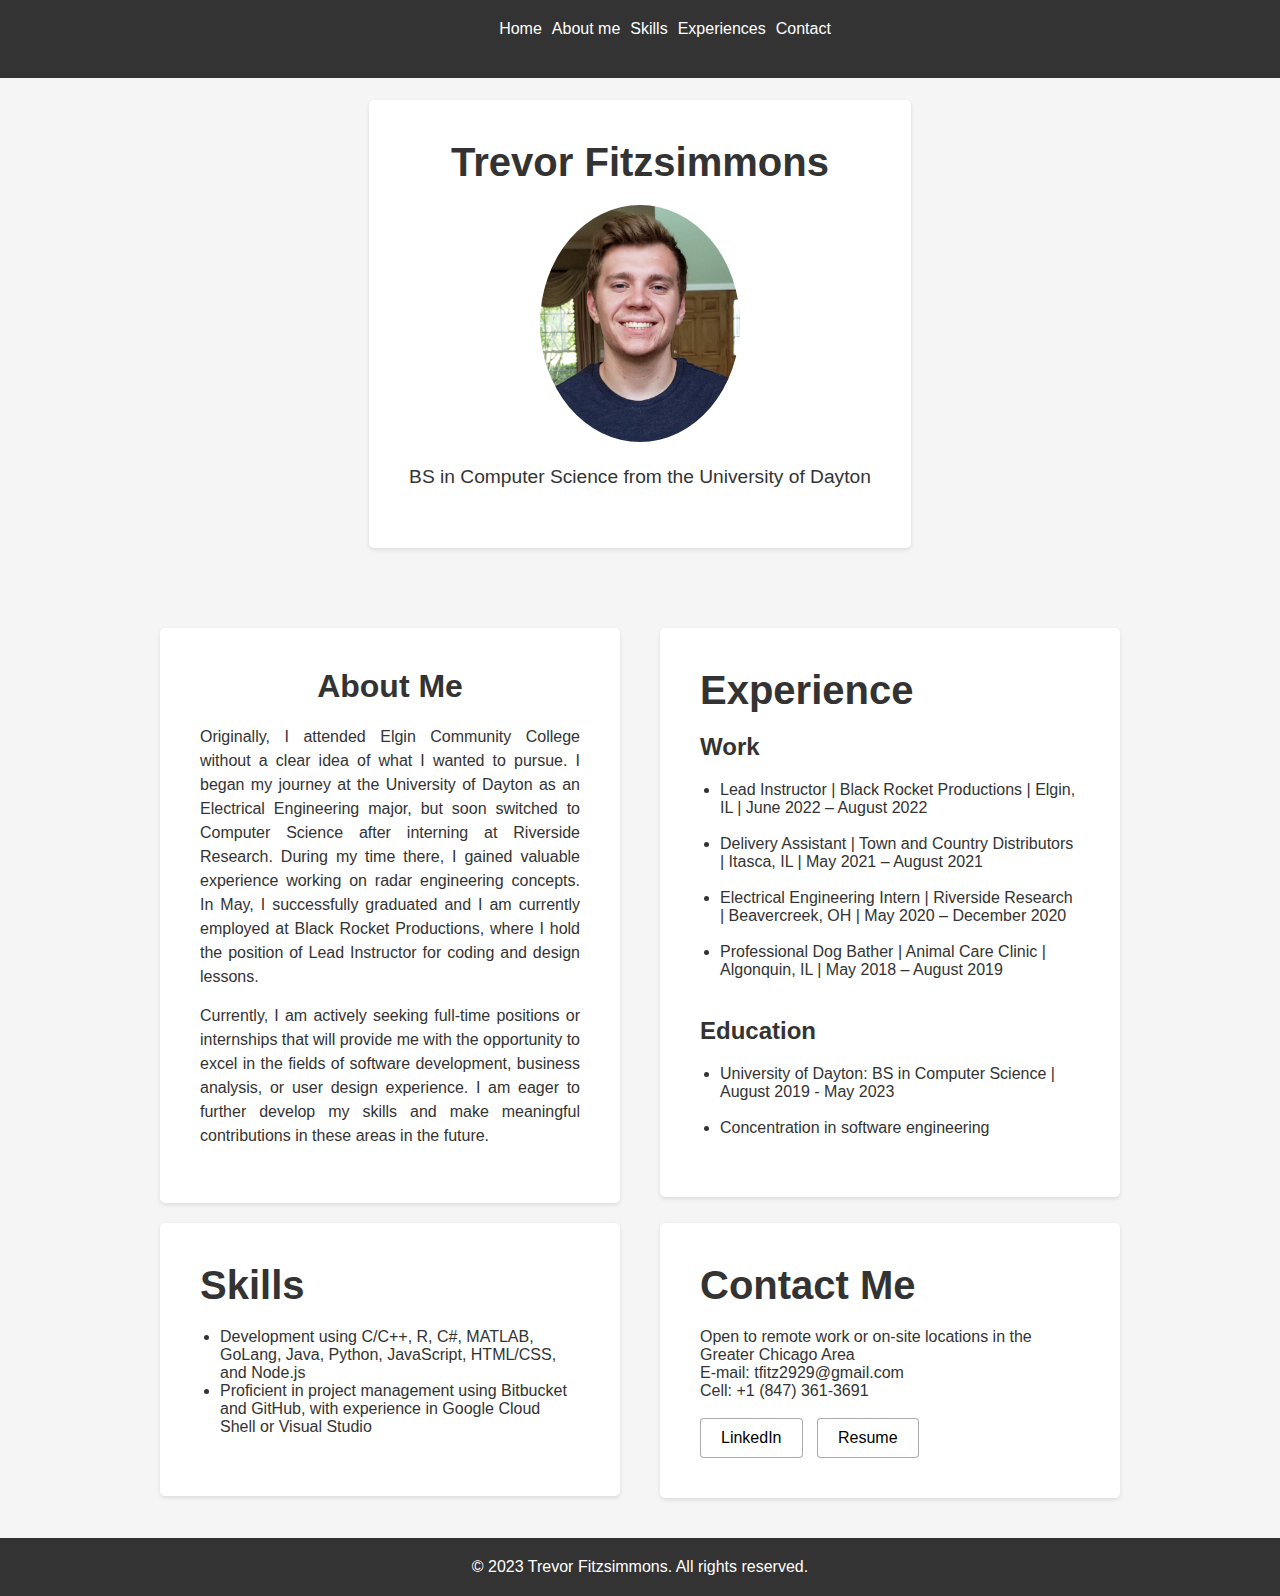
==== index.html @ c7a996df "spacing" ====
<!DOCTYPE html>
<html lang="en">
<head>
  <meta charset="UTF-8">
  <meta name="viewport" content="width=device-width, initial-scale=1.0">
  <title>Portfolio</title>
  <link rel="stylesheet" href="content/css/style.css">
  <script src="content/src/script.js"></script>
</head>
<body>
  <header>
    <nav>
      <ul>
        <li><a href="#home" onclick="navigateToSection('home')">Home</a></li>
        <li><a href="#about" onclick="navigateToSection('about')">About me</a></li>
        <li><a href="#skills" onclick="navigateToSection('skills')">Skills</a></li>
        <li><a href="#experience" onclick="navigateToSection('experience')">Experiences</a></li>
        <li><a href="#contact" onclick="navigateToSection('contact')">Contact</a></li>
      </ul>
    </nav>
  </header>

  <div class="container">
    <section id="home">
      <div class="home-content">
        <h1>Trevor Fitzsimmons</h1>
        <img src="content/media/dayton pic.jpeg" alt="picofme" class="profile-pic">
        <p class="tagline">BS in Computer Science from the University of Dayton</p>
      </div>
    </section>
  <div class="section-container">
    <section id="about">
      <h1>About Me</h1>
      <p>
        Originally, I attended Elgin Community College without a clear idea of what I wanted to pursue. I began my journey at the University of Dayton as an Electrical Engineering major, but soon switched to Computer Science after interning at Riverside Research. During my time there, I gained valuable experience working on radar engineering concepts. In May, I successfully graduated and I am currently employed at Black Rocket Productions, where I hold the position of Lead Instructor for coding and design lessons.
      </p>
      <p>
        Currently, I am actively seeking full-time positions or internships that will provide me with the opportunity to excel in the fields of software development, business analysis, or user design experience. I am eager to further develop my skills and make meaningful contributions in these areas in the future.
      </p>
    </section>
  </div>
  <div class="section-container">
    <section id="experience">
      <h1>Experience</h1>
      <h2>Work</h2>
      <ul>
        <li>Lead Instructor | Black Rocket Productions | Elgin, IL | June 2022 – August 2022</li><br>
        <li>Delivery Assistant | Town and Country Distributors | Itasca, IL | May 2021 – August 2021</li><br>
        <li>Electrical Engineering Intern | Riverside Research | Beavercreek, OH | May 2020 – December 2020</li><br>
        <li>Professional Dog Bather | Animal Care Clinic | Algonquin, IL | May 2018 – August 2019</li><br>
      </ul>
      <h2>Education</h2>
      <ul>
        <li>University of Dayton: BS in Computer Science | August 2019 - May 2023</li><br>
        <li>Concentration in software engineering</li>
      </ul>
    </section>
  </div>
  <div class="section-container">
    <section id="skills">
      <h1>Skills</h1>
      <ul>
        <li>Development using C/C++, R, C#, MATLAB, GoLang, Java, Python, JavaScript, HTML/CSS, and Node.js</li>
        <li>Proficient in project management using Bitbucket and GitHub, with experience in Google Cloud Shell or Visual Studio</li>
      </ul>
    </section>
  </div>
  <div class="section-container">
    <section id="contact">
      <h1>Contact Me</h1>
      <p>Open to remote work or on-site locations in the Greater Chicago Area</p>
      <p>E-mail: tfitz2929@gmail.com</p>
      <p>Cell: +1 (847) 361-3691</p><br>
      <a href="https://www.linkedin.com/in/trevorfitzsimmons/" class="btn">LinkedIn</a>
      <a href="content/media/RESUME2023_w.pdf" class="btn">Resume</a>
    </section>
  </div>
  </div>

  <footer>
    <p>&copy; 2023 Trevor Fitzsimmons. All rights reserved.</p>
  </footer>
</body>
</html>
---- content/css/style.css ----
/* Reset default browser styles */
body, h1, h2, h3, h4, h5, h6, p, ul, li {
  margin: 0;
  padding: 0;
}

body {
  font-family: 'Helvetica', sans-serif;
  background-color: #f5f5f5;
  color: #333333;
}

header {
  background-color: #333333;
  color: #ffffff;
  padding: 20px;
  display: flex;
  justify-content: center;
  position: fixed; /* Added position: fixed */
  top: 0; /* Added top: 0 */
  width: 100%; /* Added width: 100% */
}

nav ul {
  list-style: none;
  display: flex;
}

nav ul li {
  margin-right: 10px;
}

nav ul li a {
  color: #ffffff;
  text-decoration: none;
  transition: color 0.3s ease;
}

nav ul li a:hover {
  color: #ff69b4;
}

.container {
  display: flex;
  flex-wrap: wrap;
  justify-content: space-between;
  max-width: 960px;
  margin: 0 auto;
  padding: 20px;
}

.section-container {
  flex: 0 0 calc(50% - 20px); /* Adjust the value to your desired spacing between columns */
  margin-bottom: 20px;
}

section {
  padding: 40px;
  background-color: #ffffff;
  border-radius: 5px;
  box-shadow: 0 2px 4px rgba(0, 0, 0, 0.1);
}

h1, h2 {
  margin-bottom: 20px;
}

h1 {
  font-size: 2.5rem;
}

.tagline {
  font-size: 1.2rem;
  margin-bottom: 20px;
}

.profile-pic {
  width: 200px;
  margin-bottom: 20px;
  border-radius: 50%;
}

ul {
  list-style-type: disc;
  margin-bottom: 20px;
  padding-left: 20px;
}

.btn {
  display: inline-block;
  padding: 10px 20px;
  background-color: #ffffff;
  color: #000000;
  text-decoration: none;
  border-radius: 4px;
  transition: background-color 0.3s ease;
  margin-right: 10px;
  border: 1px solid #00000054; /* Added border property */
}

.btn:hover {
  background-color: #eeeeee;
}

footer {
  background-color: #333333;
  color: #ffffff;
  padding: 20px;
  text-align: center;
}

footer p {
  margin: 0;
}

#home {
  padding: 40px;
  margin: 80px auto; /* Adjust the margin values as needed */
  background-color: #ffffff;
  border-radius: 5px;
  box-shadow: 0 2px 4px rgba(0, 0, 0, 0.1);
  display: flex;
  flex-direction: column;
  justify-content: center;
  align-items: center;
  text-align: center;
}

#about {
  padding: 40px;
  background-color: #ffffff;
  border-radius: 5px;
  box-shadow: 0 2px 4px rgba(0, 0, 0, 0.1);
  text-align: justify;
}

#about h1 {
  font-size: 2rem;
  text-align: center;
  margin-bottom: 20px;
}

#about p {
  margin-bottom: 15px;
  line-height: 1.5;
}

#about ul {
  margin-bottom: 20px;
  padding-left: 20px;
}

#about ul li {
  margin-bottom: 10px;
}
/* Media queries for responsiveness */
@media screen and (max-width: 768px) {
  header {
    padding: 10px;
  }

  .container {
    padding: 20px;
  }

  section {
    padding: 20px;
  }

  .profile-pic {
    width: 200px;
  }
}
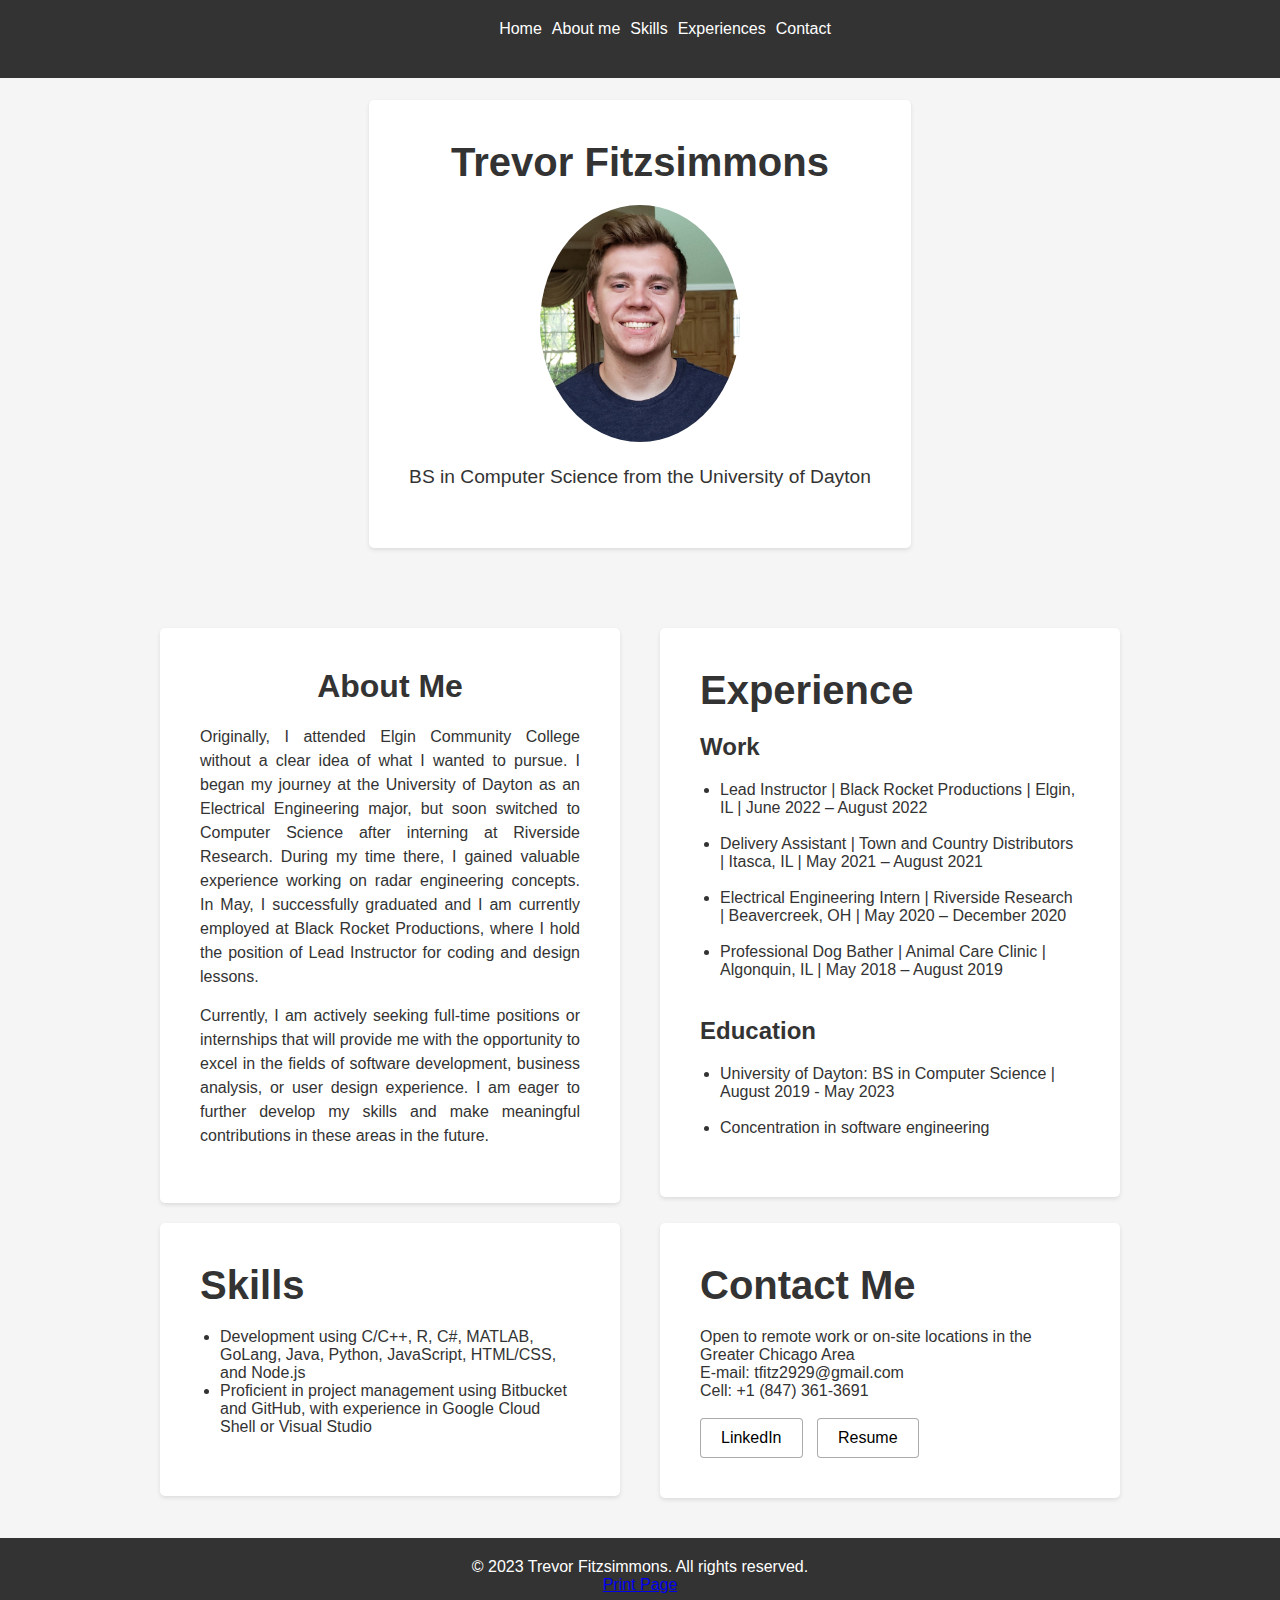
==== commit 9efffcd0: "added javascript functionality for QOL" ====
--- a/index.html
+++ b/index.html
@@ -72,13 +72,14 @@
       <p>E-mail: tfitz2929@gmail.com</p>
       <p>Cell: +1 (847) 361-3691</p><br>
       <a href="https://www.linkedin.com/in/trevorfitzsimmons/" class="btn">LinkedIn</a>
-      <a href="content/media/RESUME2023_w.pdf" class="btn">Resume</a>
+      <a href="content/media/Fitzsimmons_T_Resume.pdf" class="btn">Resume</a>
     </section>
   </div>
   </div>
 
   <footer>
     <p>&copy; 2023 Trevor Fitzsimmons. All rights reserved.</p>
+    <a href="javascript:window.print();">Print Page</a>
   </footer>
 </body>
 </html>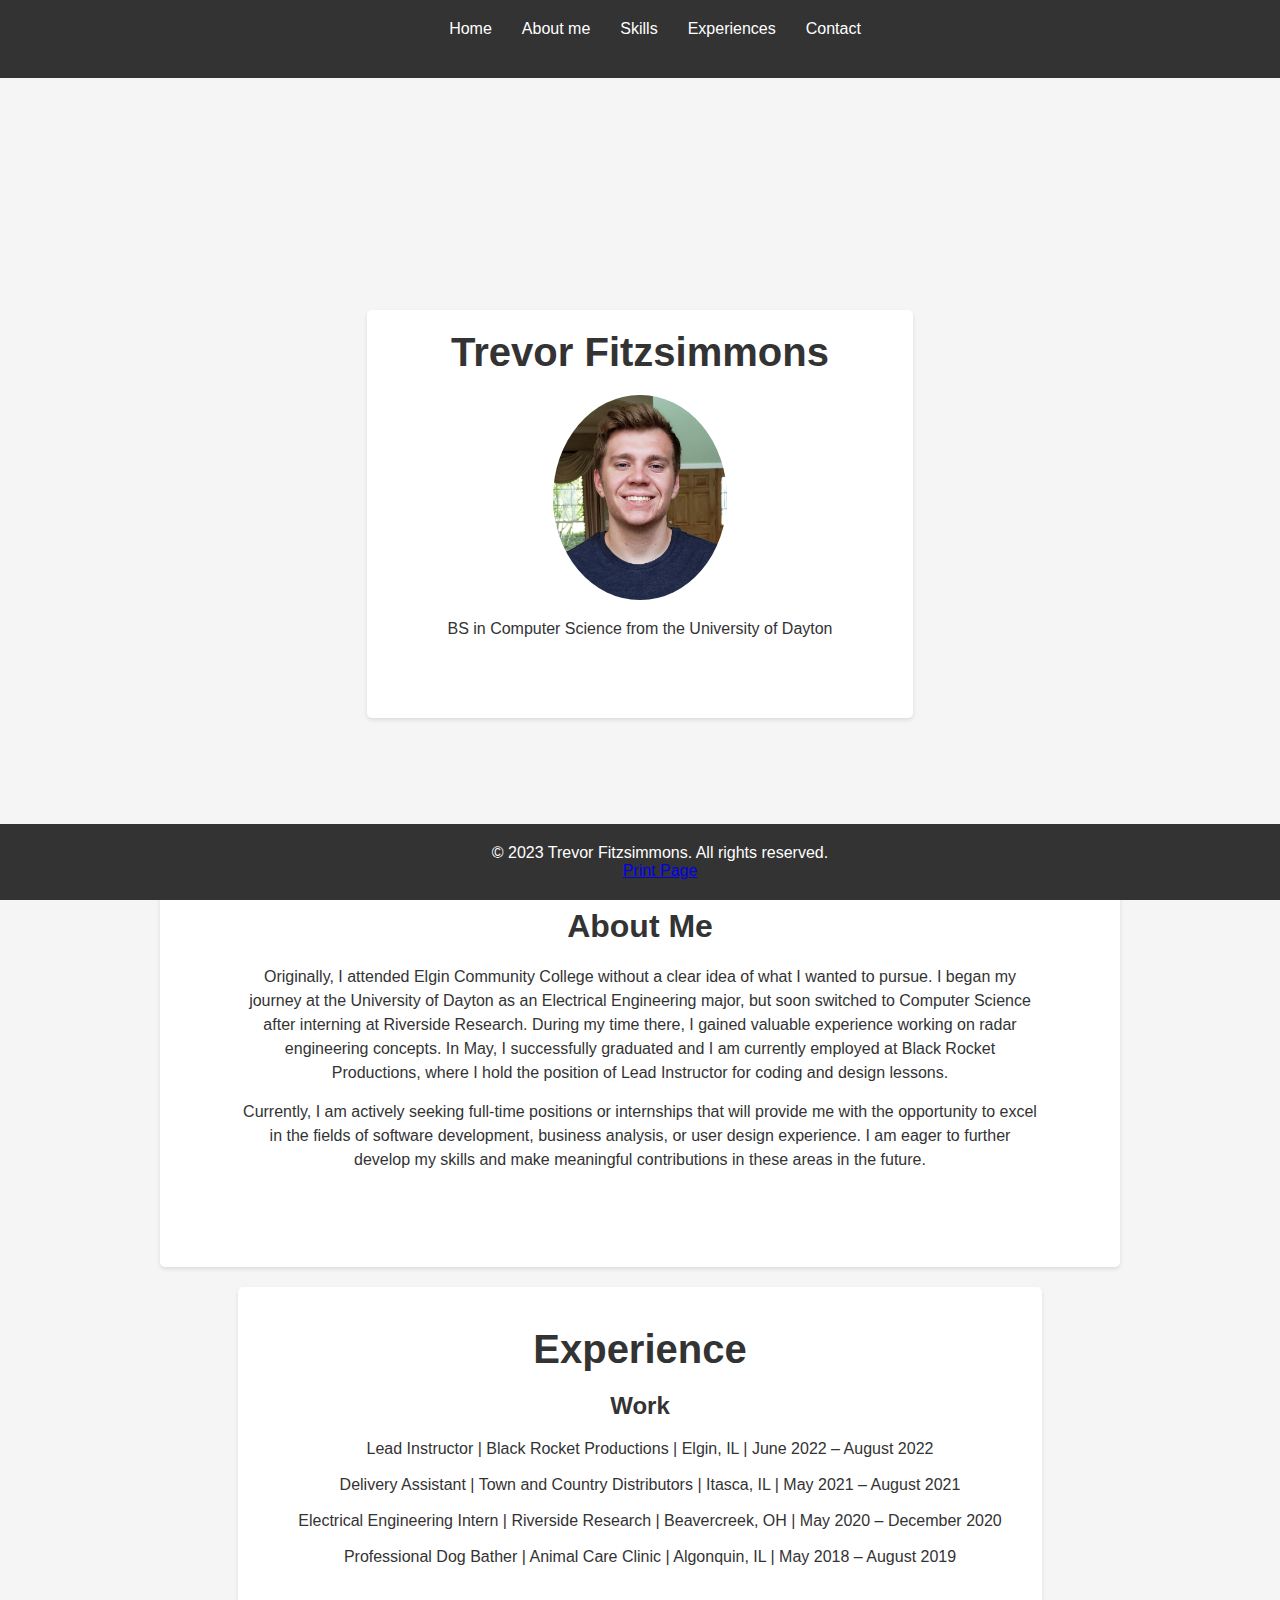
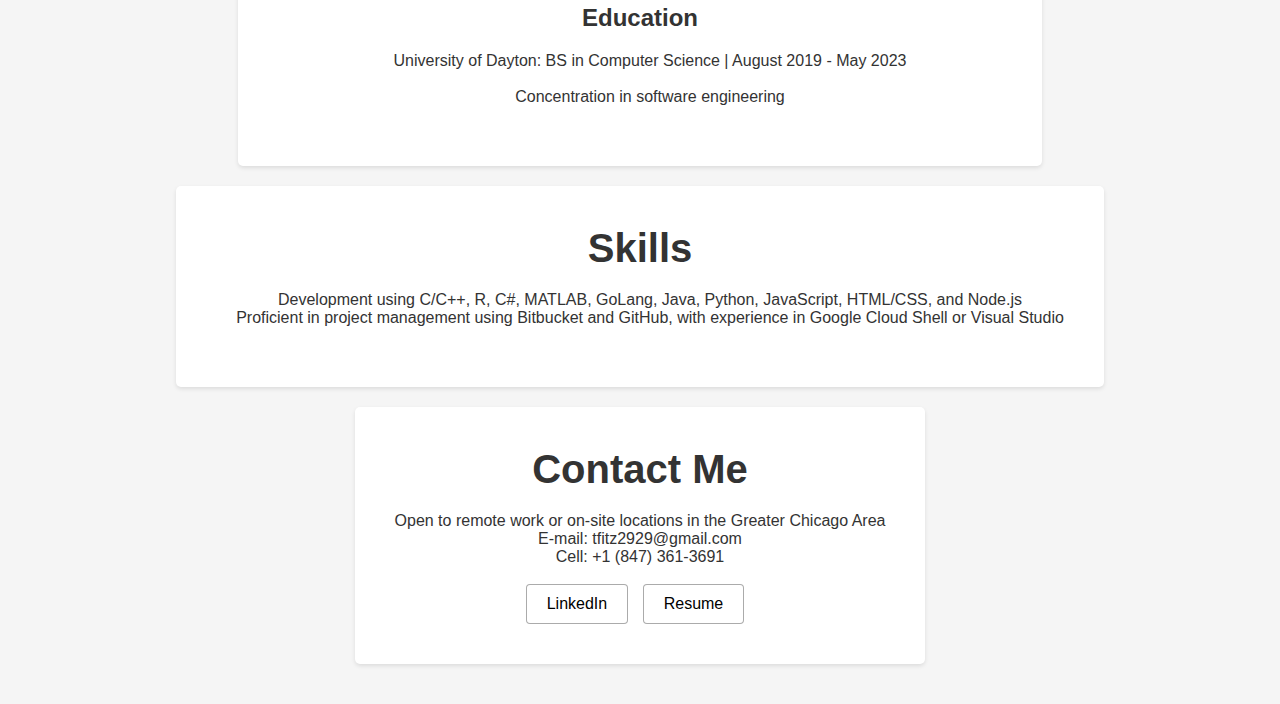
==== commit 7d5f628f: "accessible" ====
--- a/index.html
+++ b/index.html
@@ -3,22 +3,24 @@
 <head>
   <meta charset="UTF-8">
   <meta name="viewport" content="width=device-width, initial-scale=1.0">
+
   <title>Portfolio</title>
   <link rel="stylesheet" href="content/css/style.css">
   <script src="content/src/script.js"></script>
 </head>
 <body>
-  <header>
-    <nav>
-      <ul>
-        <li><a href="#home" onclick="navigateToSection('home')">Home</a></li>
-        <li><a href="#about" onclick="navigateToSection('about')">About me</a></li>
-        <li><a href="#skills" onclick="navigateToSection('skills')">Skills</a></li>
-        <li><a href="#experience" onclick="navigateToSection('experience')">Experiences</a></li>
-        <li><a href="#contact" onclick="navigateToSection('contact')">Contact</a></li>
-      </ul>
-    </nav>
-  </header>
+  <div class="page-wrapper">
+    <header>
+      <nav>
+        <ul>
+          <li><a href="#home" onclick="navigateToSection('home')">Home</a></li>
+          <li><a href="#about" onclick="navigateToSection('about')">About me</a></li>
+          <li><a href="#skills" onclick="navigateToSection('skills')">Skills</a></li>
+          <li><a href="#experience" onclick="navigateToSection('experience')">Experiences</a></li>
+          <li><a href="#contact" onclick="navigateToSection('contact')">Contact</a></li>
+        </ul>
+      </nav>
+    </header>
 
   <div class="container">
     <section id="home">
@@ -28,7 +30,6 @@
         <p class="tagline">BS in Computer Science from the University of Dayton</p>
       </div>
     </section>
-  <div class="section-container">
     <section id="about">
       <h1>About Me</h1>
       <p>
@@ -38,8 +39,6 @@
         Currently, I am actively seeking full-time positions or internships that will provide me with the opportunity to excel in the fields of software development, business analysis, or user design experience. I am eager to further develop my skills and make meaningful contributions in these areas in the future.
       </p>
     </section>
-  </div>
-  <div class="section-container">
     <section id="experience">
       <h1>Experience</h1>
       <h2>Work</h2>
@@ -55,8 +54,6 @@
         <li>Concentration in software engineering</li>
       </ul>
     </section>
-  </div>
-  <div class="section-container">
     <section id="skills">
       <h1>Skills</h1>
       <ul>
@@ -64,17 +61,14 @@
         <li>Proficient in project management using Bitbucket and GitHub, with experience in Google Cloud Shell or Visual Studio</li>
       </ul>
     </section>
-  </div>
-  <div class="section-container">
     <section id="contact">
       <h1>Contact Me</h1>
       <p>Open to remote work or on-site locations in the Greater Chicago Area</p>
       <p>E-mail: tfitz2929@gmail.com</p>
       <p>Cell: +1 (847) 361-3691</p><br>
       <a href="https://www.linkedin.com/in/trevorfitzsimmons/" class="btn">LinkedIn</a>
-      <a href="content/media/Fitzsimmons_T_Resume.pdf" class="btn">Resume</a>
+      <a href="content/media/Resume_Official.pdf" class="btn">Resume</a>
     </section>
-  </div>
   </div>
 
   <footer>
@@ -82,4 +76,4 @@
     <a href="javascript:window.print();">Print Page</a>
   </footer>
 </body>
-</html>+</html>
--- a/content/css/style.css
+++ b/content/css/style.css
@@ -8,32 +8,55 @@
   font-family: 'Helvetica', sans-serif;
   background-color: #f5f5f5;
   color: #333333;
+  display: flex;
+  flex-direction: column;
+  justify-content: center;
+  align-items: center;
+  min-height: 100vh;
+  text-align: center;
+  padding-top: 70px; /* Add padding to create space for the fixed header */
+}
+
+.profile-pic {
+  width: 200px;
+  height: auto;
+  max-width: 45%;
+  margin-bottom: 20px;
+  border-radius: 50%;
 }
 
 header {
+  position: fixed;
+  top: 0;
+  left: 0;
+  width: 100%;
   background-color: #333333;
   color: #ffffff;
-  padding: 20px;
-  display: flex;
-  justify-content: center;
-  position: fixed; /* Added position: fixed */
-  top: 0; /* Added top: 0 */
-  width: 100%; /* Added width: 100% */
+  padding: 20px 20px;
+  align-items: center;
+  justify-content: space-between; /* Add this */
 }
+
 
 nav ul {
   list-style: none;
   display: flex;
+  justify-content: center; /* Center the navigation items horizontally */
 }
 
 nav ul li {
-  margin-right: 10px;
+  margin-right: 30px;
+  margin-left: 0px;
+
 }
 
 nav ul li a {
   color: #ffffff;
   text-decoration: none;
   transition: color 0.3s ease;
+  display: flex;
+  justify-content: center;
+  align-items: center;
 }
 
 nav ul li a:hover {
@@ -43,15 +66,11 @@
 .container {
   display: flex;
   flex-wrap: wrap;
-  justify-content: space-between;
+  justify-content: center;
+  align-items: center;
   max-width: 960px;
-  margin: 0 auto;
-  padding: 20px;
-}
-
-.section-container {
-  flex: 0 0 calc(50% - 20px); /* Adjust the value to your desired spacing between columns */
-  margin-bottom: 20px;
+  margin: 70px auto 0; /* Update margin */
+  padding: 20px 0;
 }
 
 section {
@@ -59,31 +78,24 @@
   background-color: #ffffff;
   border-radius: 5px;
   box-shadow: 0 2px 4px rgba(0, 0, 0, 0.1);
+  margin-bottom: 20px;
+  text-align: center; /* Center the text within sections */
 }
 
 h1, h2 {
   margin-bottom: 20px;
+  text-align: center; /* Center the headings */
 }
 
 h1 {
   font-size: 2.5rem;
 }
 
-.tagline {
-  font-size: 1.2rem;
-  margin-bottom: 20px;
-}
-
-.profile-pic {
-  width: 200px;
-  margin-bottom: 20px;
-  border-radius: 50%;
-}
-
 ul {
-  list-style-type: disc;
+  list-style-type: none; /* Remove bullet points */
   margin-bottom: 20px;
   padding-left: 20px;
+  text-align: center;
 }
 
 .btn {
@@ -95,7 +107,7 @@
   border-radius: 4px;
   transition: background-color 0.3s ease;
   margin-right: 10px;
-  border: 1px solid #00000054; /* Added border property */
+  border: 1px solid #00000054;
 }
 
 .btn:hover {
@@ -103,19 +115,24 @@
 }
 
 footer {
+  position: fixed; /* Add fixed position */
+  bottom: 0; /* Position at the bottom of the screen */
+  left: 0; /* Position at the left edge of the screen */
+  width: 100%; /* Occupy the full width of the screen */
   background-color: #333333;
   color: #ffffff;
   padding: 20px;
   text-align: center;
 }
 
+
 footer p {
   margin: 0;
 }
 
-#home {
-  padding: 40px;
-  margin: 80px auto; /* Adjust the margin values as needed */
+#home,
+#about {
+  padding: 80px;
   background-color: #ffffff;
   border-radius: 5px;
   box-shadow: 0 2px 4px rgba(0, 0, 0, 0.1);
@@ -124,19 +141,19 @@
   justify-content: center;
   align-items: center;
   text-align: center;
+  margin-top: 150px; /* Increase the top margin to create more space */
+  padding-top: 20px;
 }
 
-#about {
-  padding: 40px;
-  background-color: #ffffff;
-  border-radius: 5px;
-  box-shadow: 0 2px 4px rgba(0, 0, 0, 0.1);
-  text-align: justify;
+
+.home-content {
+  display: flex;
+  flex-direction: column;
+  align-items: center;
 }
 
 #about h1 {
   font-size: 2rem;
-  text-align: center;
   margin-bottom: 20px;
 }
 
@@ -153,6 +170,8 @@
 #about ul li {
   margin-bottom: 10px;
 }
+
+
 /* Media queries for responsiveness */
 @media screen and (max-width: 768px) {
   header {
@@ -166,8 +185,4 @@
   section {
     padding: 20px;
   }
-
-  .profile-pic {
-    width: 200px;
-  }
 }
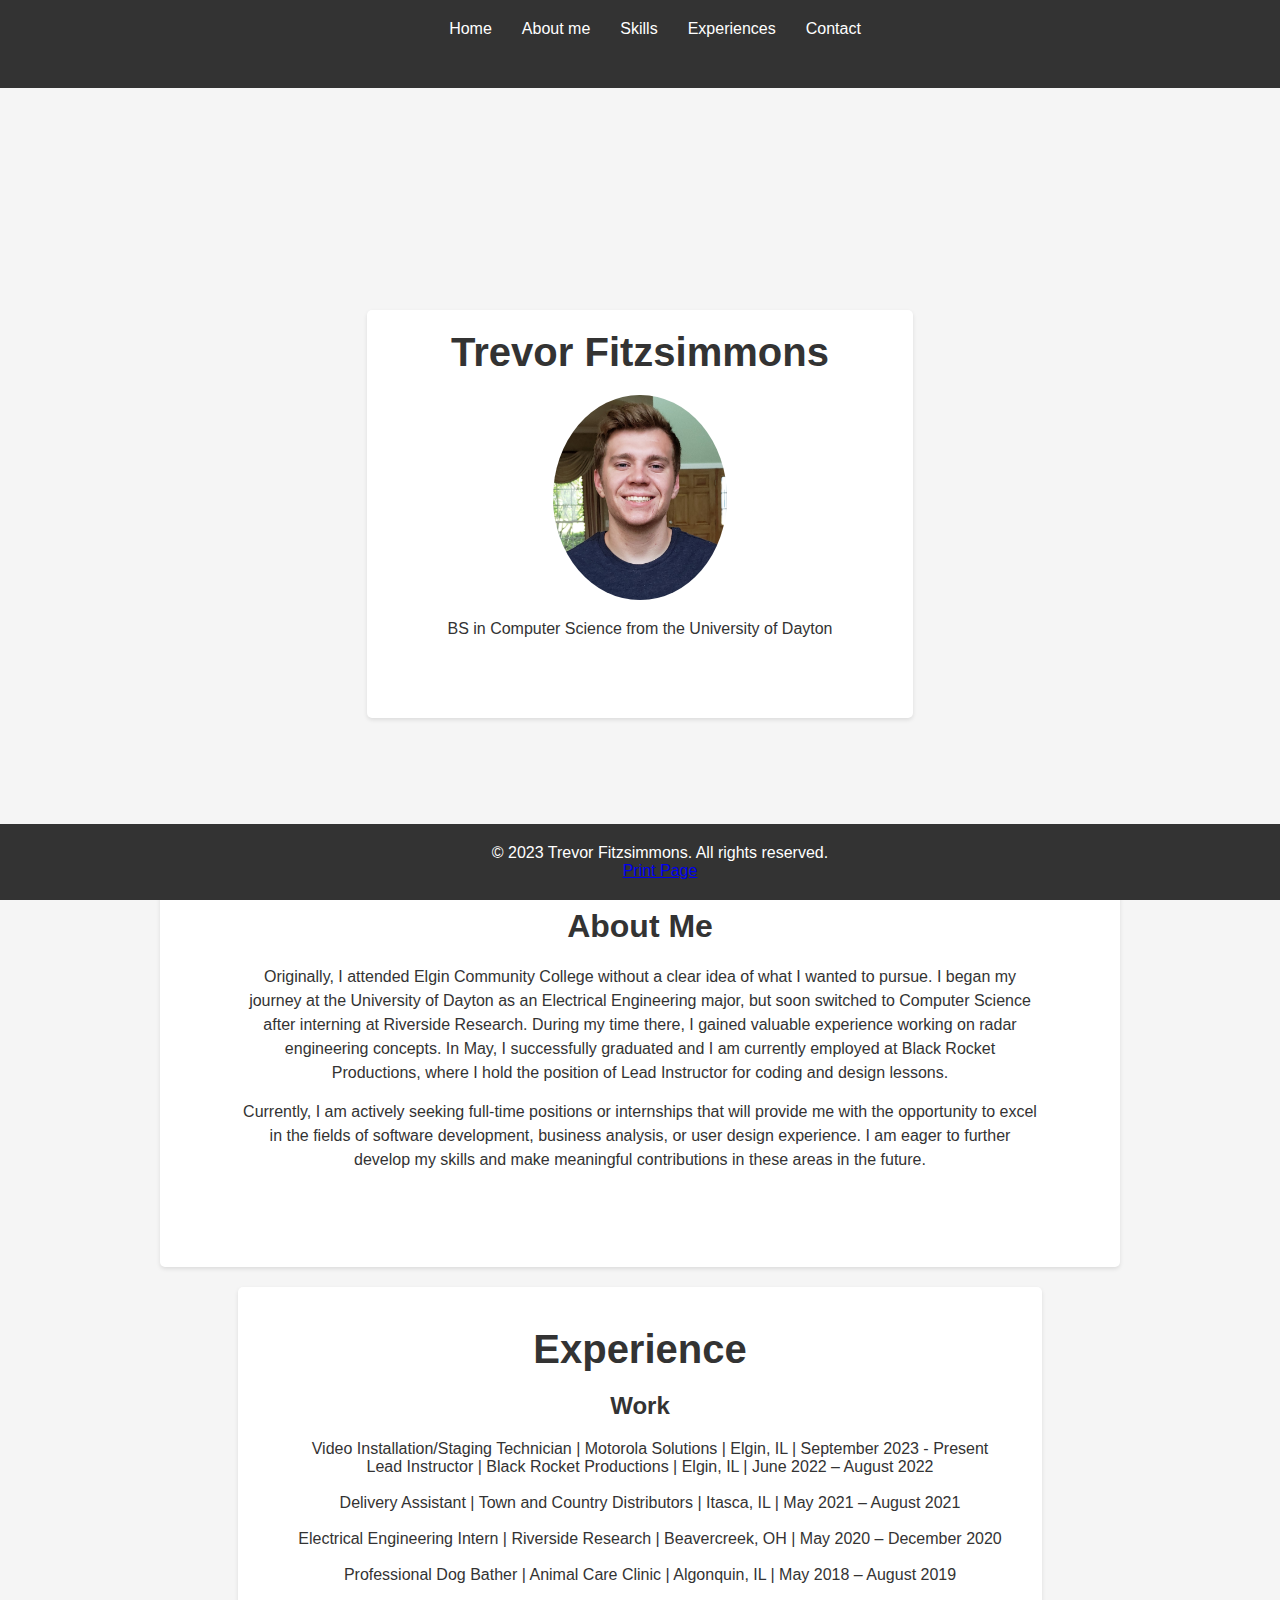
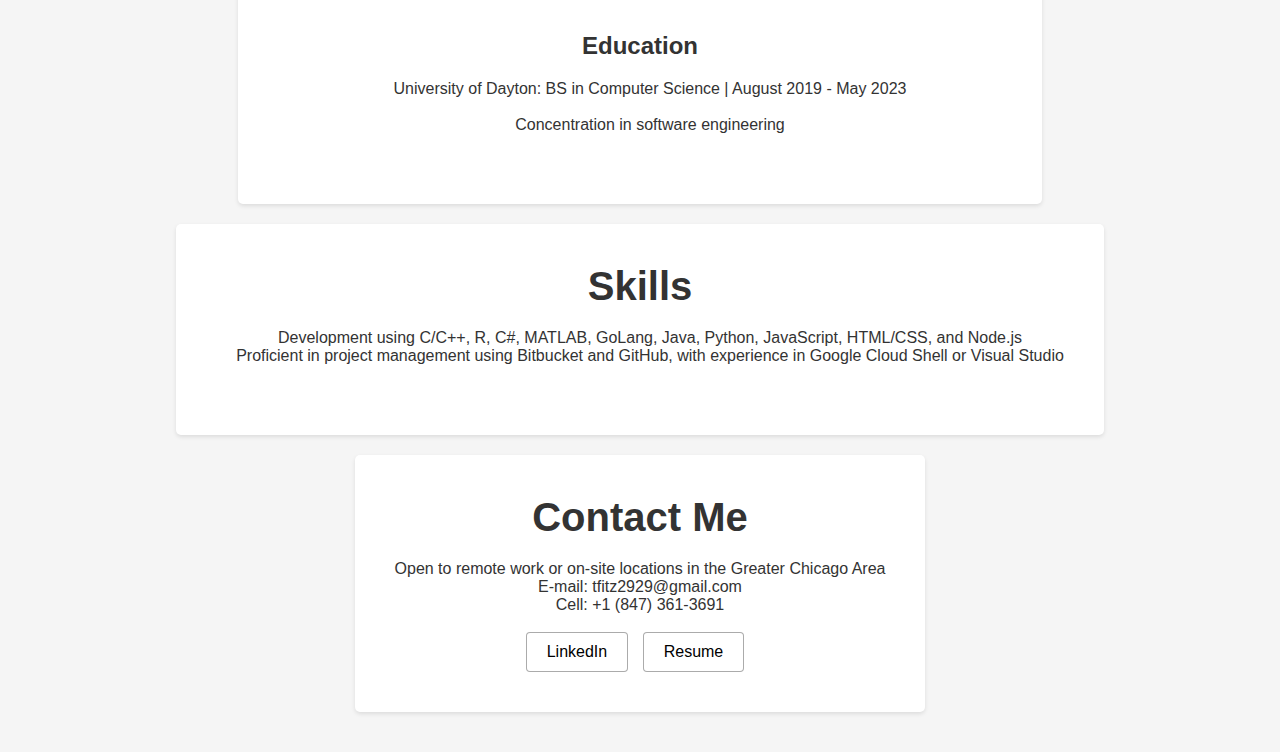
==== commit 15ceb8f6: "added job" ====
--- a/index.html
+++ b/index.html
@@ -43,6 +43,7 @@
       <h1>Experience</h1>
       <h2>Work</h2>
       <ul>
+        <l1>Video Installation/Staging Technician | Motorola Solutions | Elgin, IL | September 2023 - Present</l1><br>
         <li>Lead Instructor | Black Rocket Productions | Elgin, IL | June 2022 – August 2022</li><br>
         <li>Delivery Assistant | Town and Country Distributors | Itasca, IL | May 2021 – August 2021</li><br>
         <li>Electrical Engineering Intern | Riverside Research | Beavercreek, OH | May 2020 – December 2020</li><br>
--- a/content/css/style.css
+++ b/content/css/style.css
@@ -93,7 +93,7 @@
 
 ul {
   list-style-type: none; /* Remove bullet points */
-  margin-bottom: 20px;
+  margin-bottom: 30px;
   padding-left: 20px;
   text-align: center;
 }
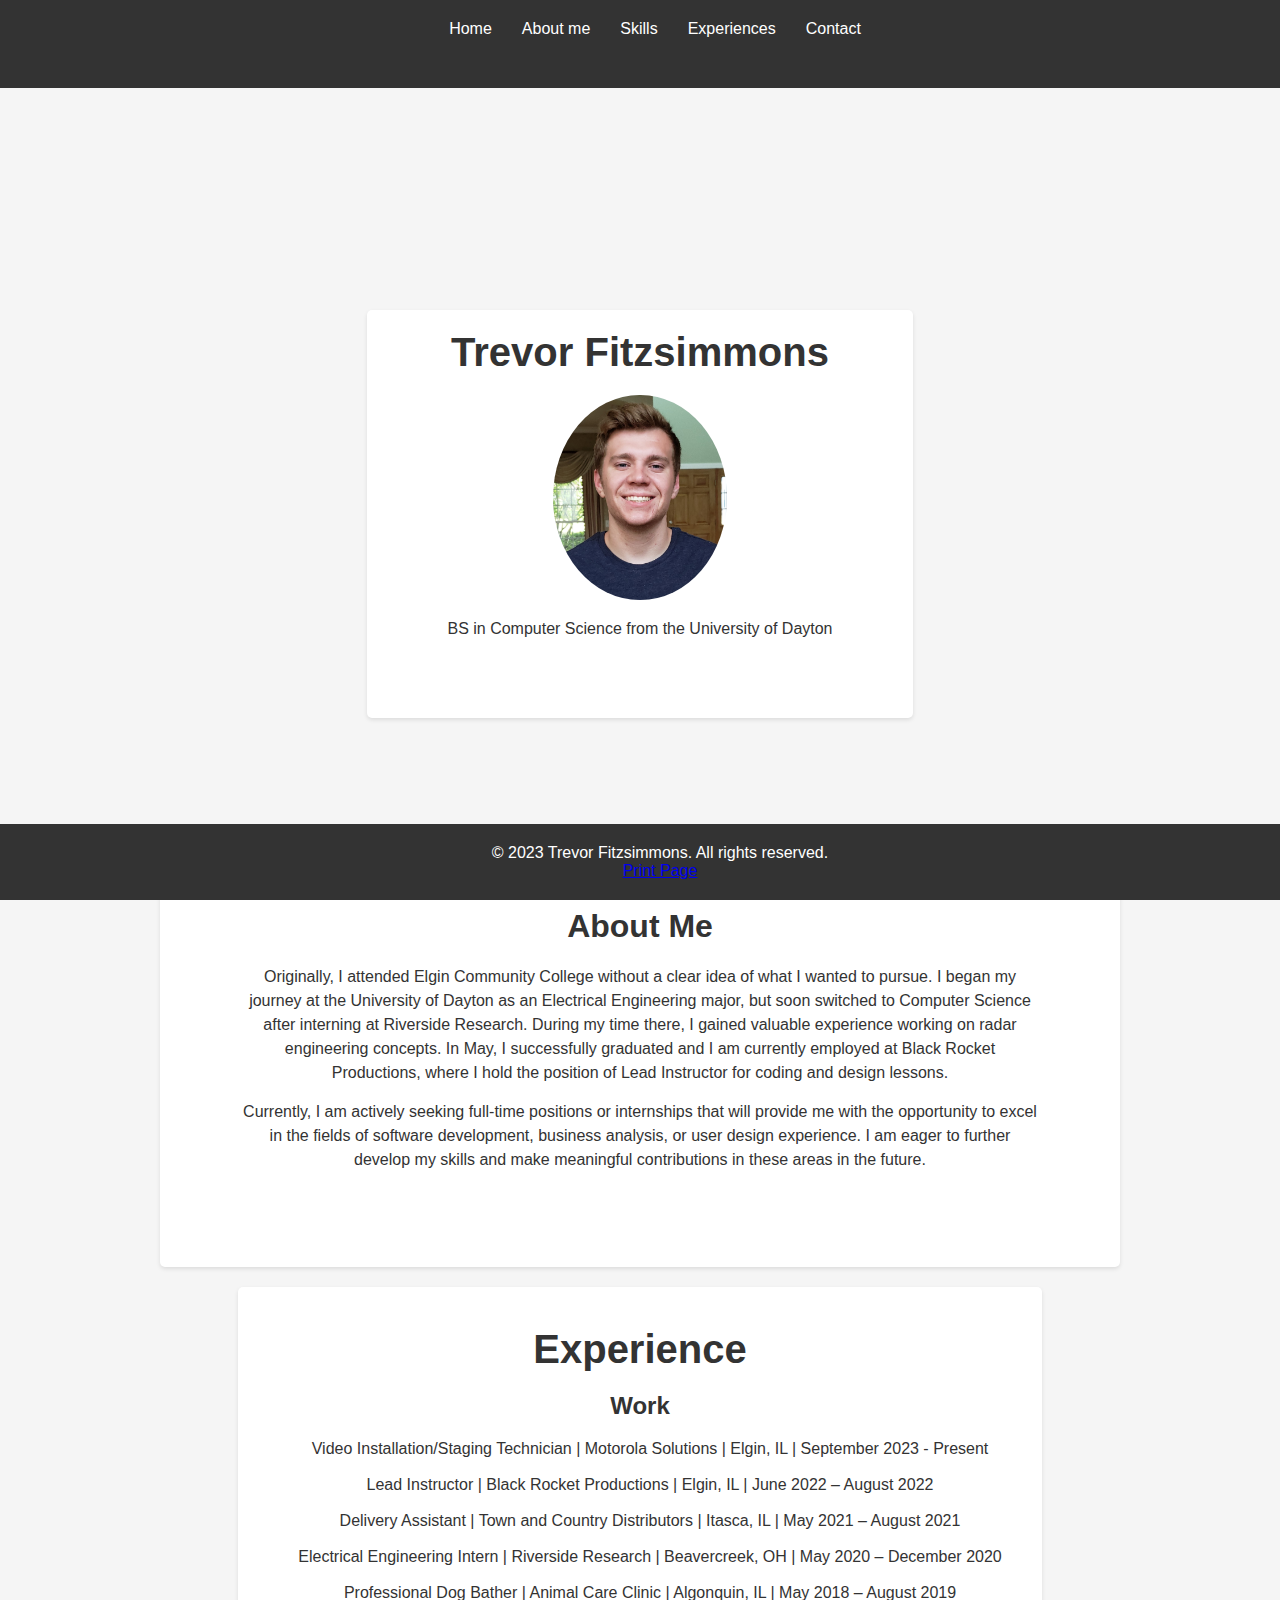
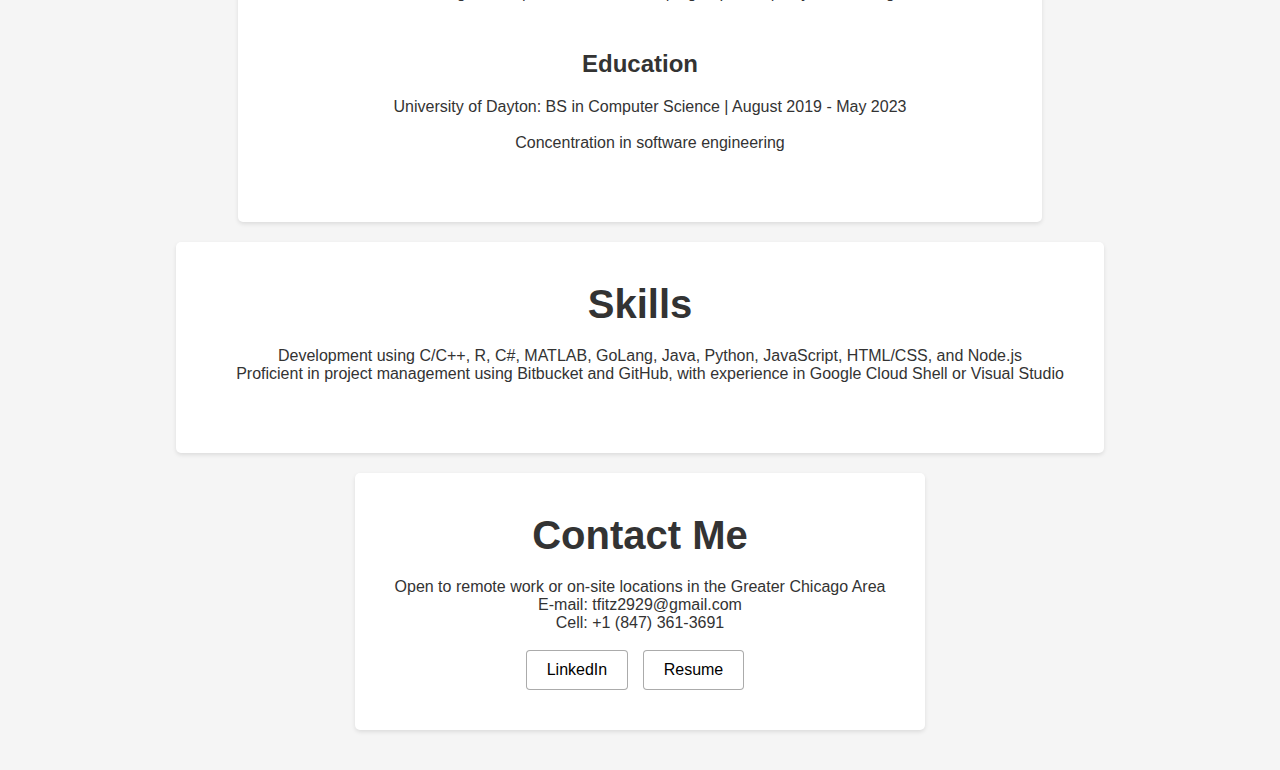
==== commit 070450d7: "spacing" ====
--- a/index.html
+++ b/index.html
@@ -43,7 +43,7 @@
       <h1>Experience</h1>
       <h2>Work</h2>
       <ul>
-        <l1>Video Installation/Staging Technician | Motorola Solutions | Elgin, IL | September 2023 - Present</l1><br>
+        <li>Video Installation/Staging Technician | Motorola Solutions | Elgin, IL | September 2023 - Present</li><br>
         <li>Lead Instructor | Black Rocket Productions | Elgin, IL | June 2022 – August 2022</li><br>
         <li>Delivery Assistant | Town and Country Distributors | Itasca, IL | May 2021 – August 2021</li><br>
         <li>Electrical Engineering Intern | Riverside Research | Beavercreek, OH | May 2020 – December 2020</li><br>
